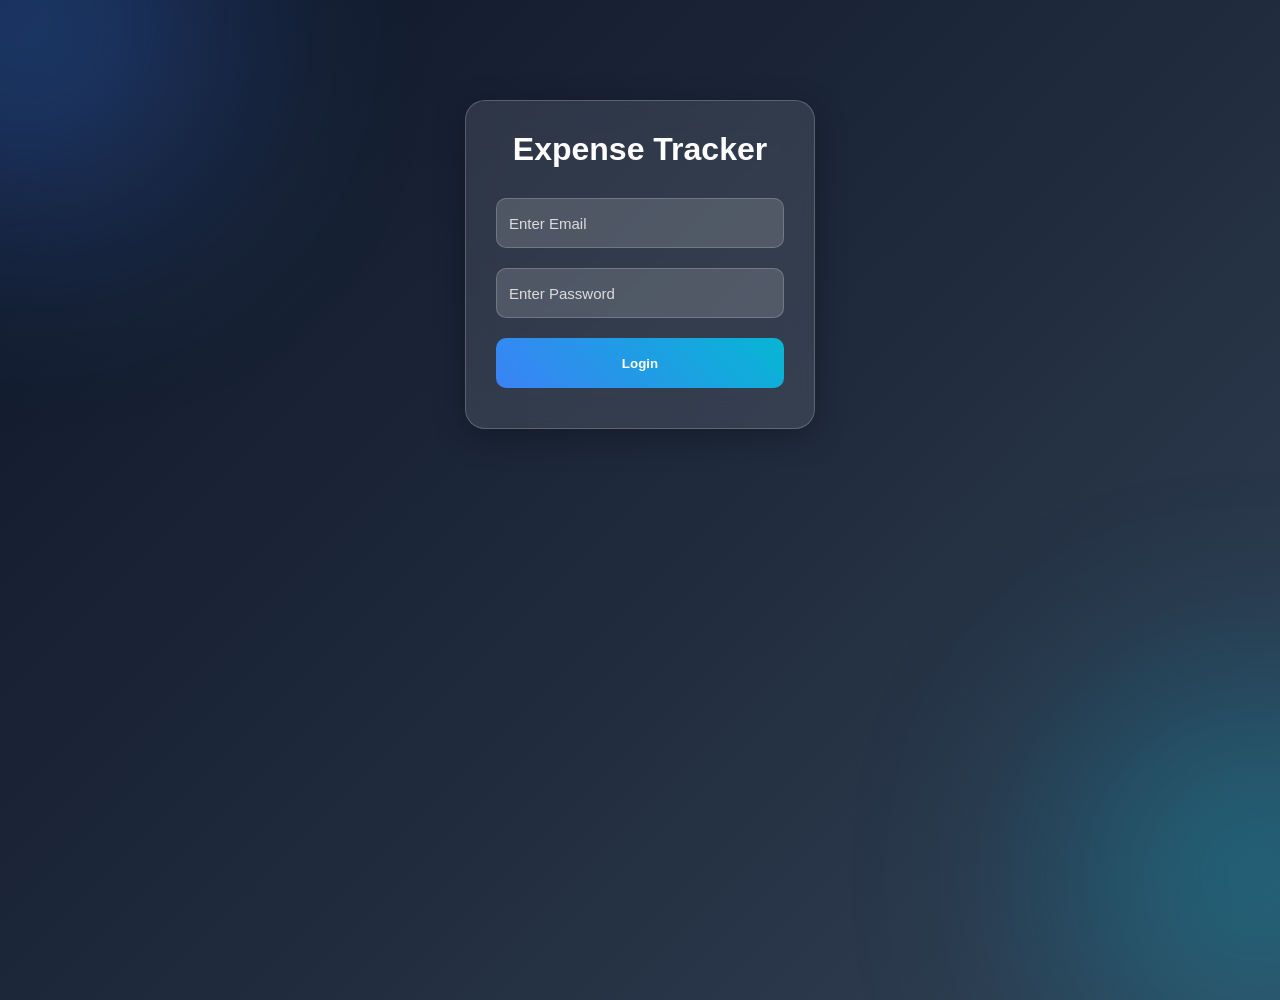
==== index.html @ 142d224b "Add files via upload" ====
<!DOCTYPE html>
<html lang="en">
<head>
<meta charset="UTF-8">
<meta name="viewport" content="width=device-width, initial-scale=1.0">

<title>Expense Dashboard Login</title>

<link rel="stylesheet" href="style.css">

</head>

<body>

<div class="login-container">

<h1>Expense Tracker</h1>

<form id="loginForm">

<input
type="email"
id="email"
placeholder="Enter Email"
required
>

<input
type="password"
id="password"
placeholder="Enter Password"
required
>

<button type="submit">
Login
</button>

</form>

</div>

<script src="login.js"></script>

</body>
</html>
---- style.css ----
*{
margin:0;
padding:0;
box-sizing:border-box;
font-family:Arial,sans-serif;
}

body{

background:linear-gradient(
135deg,
#0f172a,
#1e293b,
#334155
);

min-height:100vh;
color:white;

position:relative;
overflow-x:hidden;

transition:.5s;

}

body::before{

content:"";

position:fixed;

top:-150px;
left:-150px;

width:350px;
height:350px;

background:#3b82f6;

border-radius:50%;

filter:blur(120px);

opacity:.4;

z-index:-1;

}

body::after{

content:"";

position:fixed;

bottom:-150px;
right:-150px;

width:350px;
height:350px;

background:#06b6d4;

border-radius:50%;

filter:blur(120px);

opacity:.4;

z-index:-1;

}



/* LOGIN */

.login-container{

width:350px;

padding:30px;

margin:100px auto;

border-radius:20px;

text-align:center;

background:
rgba(255,255,255,.1);

backdrop-filter:
blur(15px);

border:
1px solid rgba(255,255,255,.2);

box-shadow:
0 8px 32px rgba(0,0,0,.3);

}

.login-container h1{

margin-bottom:20px;

}

.login-container input,
.login-container button{

width:100%;
margin:10px 0;

}



/* NAVBAR */

.navbar{

display:flex;
justify-content:space-between;
align-items:center;

padding:20px 40px;

background:
rgba(255,255,255,.08);

backdrop-filter:
blur(15px);

border-bottom:
1px solid rgba(255,255,255,.2);

position:sticky;

top:0;
z-index:100;

}

.navbar div{

display:flex;
gap:10px;

}



/* CONTAINER */

.container{

width:90%;
margin:auto;
padding:20px;

}



/* CARDS */

.cards{

display:flex;
gap:20px;

margin-bottom:20px;

}

.card{

flex:1;

padding:25px;

border-radius:20px;

background:
rgba(255,255,255,.1);

backdrop-filter:
blur(15px);

border:
1px solid rgba(255,255,255,.2);

text-align:center;

box-shadow:
0 8px 32px rgba(0,0,0,.3);

transition:.4s;

}

.card:hover{

transform:translateY(-8px);

box-shadow:
0 15px 40px rgba(59,130,246,.4);

}

.card p{

font-size:30px;

font-weight:bold;

margin-top:10px;

color:#60a5fa;

}



/* FORM */

.expense-form{

padding:25px;

margin-bottom:20px;

border-radius:20px;

background:
rgba(255,255,255,.1);

backdrop-filter:
blur(15px);

border:
1px solid rgba(255,255,255,.2);

box-shadow:
0 8px 32px rgba(0,0,0,.3);

}

.expense-form form{

display:grid;

grid-template-columns:
repeat(2,1fr);

gap:15px;

}



/* INPUTS */

input,
select{

width:100%;

height:50px;

padding:12px;

font-size:15px;

border-radius:10px;

outline:none;

color:white;

background:
rgba(255,255,255,.15);

border:
1px solid rgba(255,255,255,.2);

}

input::placeholder{

color:#ddd;

}

select{

cursor:pointer;
appearance:none;

}

option{

background:#1e293b;

color:white;

}

input:focus,
select:focus{

box-shadow:
0 0 15px rgba(59,130,246,.6);

}



/* SEARCH */

.searchBox{

margin:20px 0;

}



/* FILTERS */

.filters{

display:flex;
gap:15px;

margin-bottom:20px;

flex-wrap:wrap;

}



/* BUTTONS */

button{

padding:12px 20px;

min-height:50px;

border:none;

border-radius:10px;

background:
linear-gradient(
45deg,
#3b82f6,
#06b6d4
);

color:white;

font-weight:bold;

cursor:pointer;

transition:.3s;

}

button:hover{

transform:scale(1.05);

box-shadow:
0 0 20px rgba(59,130,246,.8);

}

#logoutBtn,
td button:last-child{

background:
linear-gradient(
45deg,
#ef4444,
#dc2626
);

}



/* TABLE */

table{

width:100%;

border-collapse:collapse;

border-radius:20px;

overflow:hidden;

background:
rgba(255,255,255,.1);

backdrop-filter:
blur(15px);

box-shadow:
0 8px 32px rgba(0,0,0,.3);

}

th{

background:
rgba(255,255,255,.15);

}

th,td{

padding:15px;

text-align:center;

border-bottom:
1px solid rgba(255,255,255,.1);

}

tbody tr{

transition:.3s;

}

tbody tr:hover{

background:
rgba(255,255,255,.08);

}



/* CHART */

.chart-container{

margin-top:30px;

height:350px;

padding:20px;

display:flex;

justify-content:center;
align-items:center;

border-radius:20px;

background:
rgba(255,255,255,.1);

backdrop-filter:
blur(15px);

box-shadow:
0 8px 32px rgba(0,0,0,.3);

}

#expenseChart{

max-width:400px !important;
max-height:300px !important;

}



/* DARK MODE */

.dark{

background:
linear-gradient(
135deg,
#020617,
#0f172a,
#1e293b
);

}

.dark .card,
.dark .expense-form,
.dark .chart-container,
.dark table,
.dark .navbar{

background:
rgba(0,0,0,.25);

}

.dark input,
.dark select{

background:
rgba(0,0,0,.3);

}



/* SCROLLBAR */

::-webkit-scrollbar{

width:8px;

}

::-webkit-scrollbar-thumb{

background:#3b82f6;

border-radius:20px;

}



/* MOBILE */

@media(max-width:768px){

.cards{

flex-direction:column;

}

.expense-form form{

grid-template-columns:1fr;

}

.filters{

flex-direction:column;

}

table{

font-size:12px;

}

}
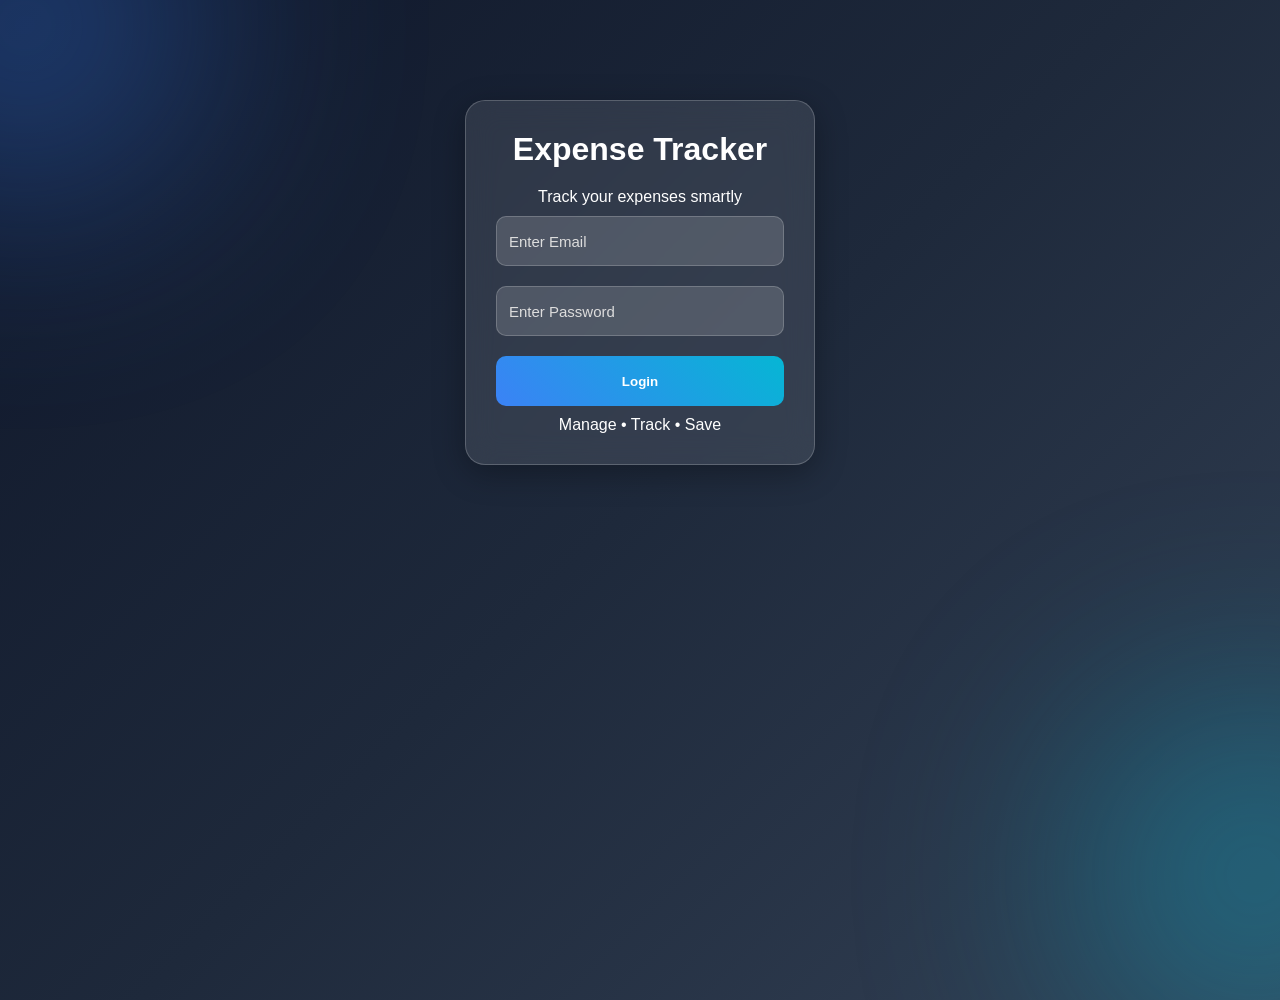
==== commit 5cfcde0c: "Update index.html" ====
--- a/index.html
+++ b/index.html
@@ -1,10 +1,11 @@
 <!DOCTYPE html>
 <html lang="en">
 <head>
+
 <meta charset="UTF-8">
 <meta name="viewport" content="width=device-width, initial-scale=1.0">
 
-<title>Expense Dashboard Login</title>
+<title>Expense Tracker Login</title>
 
 <link rel="stylesheet" href="style.css">
 
@@ -14,33 +15,55 @@
 
 <div class="login-container">
 
+<div class="login-box">
+
 <h1>Expense Tracker</h1>
 
+<p class="subtitle">
+Track your expenses smartly
+</p>
+
 <form id="loginForm">
+
+<div class="input-group">
 
 <input
 type="email"
 id="email"
 placeholder="Enter Email"
-required
->
+required>
+
+</div>
+
+<div class="input-group">
 
 <input
 type="password"
 id="password"
 placeholder="Enter Password"
-required
->
+required>
+
+</div>
 
 <button type="submit">
+
 Login
+
 </button>
 
 </form>
+
+<p class="footer-text">
+
+Manage • Track • Save
+
+</p>
+
+</div>
 
 </div>
 
 <script src="login.js"></script>
 
 </body>
-</html>+</html>
